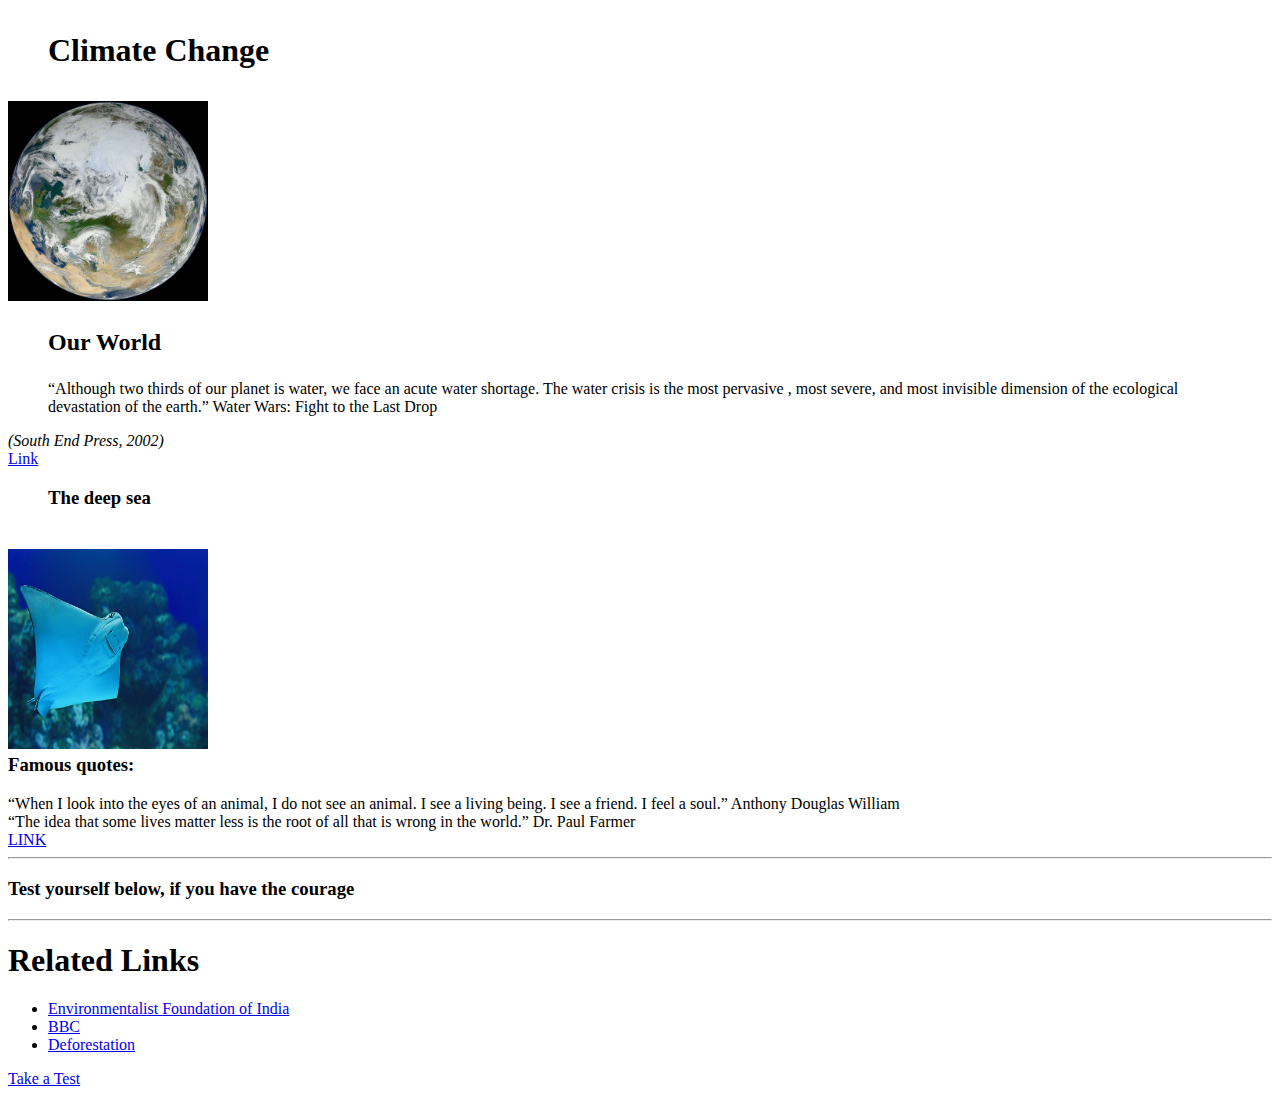
==== index.html @ 7e5cb69e "Add files via upload" ====
<!DOCTYPE html>
<html>
<head> 
<title>
  My New Trinkets</title>
</head>

<body>
<h1> <blockquote>Climate Change</blockquote></h1>
  <img src="1024px-Arctic_from_low_orbiting_satellite_Suomi_NPP.jpg" width=200 height=200
  > 
  <h2><blockquote>Our World</blockquote></h2>
<p>
<blockquote>“Although two thirds of our planet is water, we face an acute water shortage. The water crisis is the most pervasive , most severe, and most invisible dimension of the ecological devastation of the earth.” Water Wars: Fight to the Last Drop</blockquote> <em>(South End Press, 2002)</em>
<br> <a href="https://www.greenmatters.com/p/best-quotes-from-greta-thunbergs-speech-to-the-house-of-parliament" target="_blank">Link</a>

<h3>
  <blockquote>The deep sea</blockquote> <br> 
  <img src="blue.jpg" height=200; width=200>
<br> 
Famous quotes:
</h3>
<P>
  <li>
    “When I look into the eyes of an animal, I do not see an animal. I see a living being. I see a friend. I feel a soul.” Anthony Douglas William
  </li>
  <li>
    “The idea that some lives matter less is the root of all that is wrong in the world.” Dr. Paul Farmer
 
  </li><a href="https://blog.wholesomeculture.com/24-amazing-quotes-about-being-plant-based-that-will-give-you-all-the-feels" target="_blank"  >LINK</a><br>
  <hr>
  <h3>
    Test yourself below, if you have the courage
    
  </h3>  <hr>
  <h1>Related Links</h1>
    <ul>
       <li><a href="https://indiaenvironment.org/">Environmentalist Foundation of India</a></li>
      <li><a href="https://www.bbcearth.com/5">BBC</a></li>
      <li><a href="https://www.worldwildlife.org/threats/deforestation-and-forest-degradation">Deforestation</a></li>
     
    </ul>
    
    
  
  <a href="test.html" target="_blank">Take a Test</a>

</body>
</html>
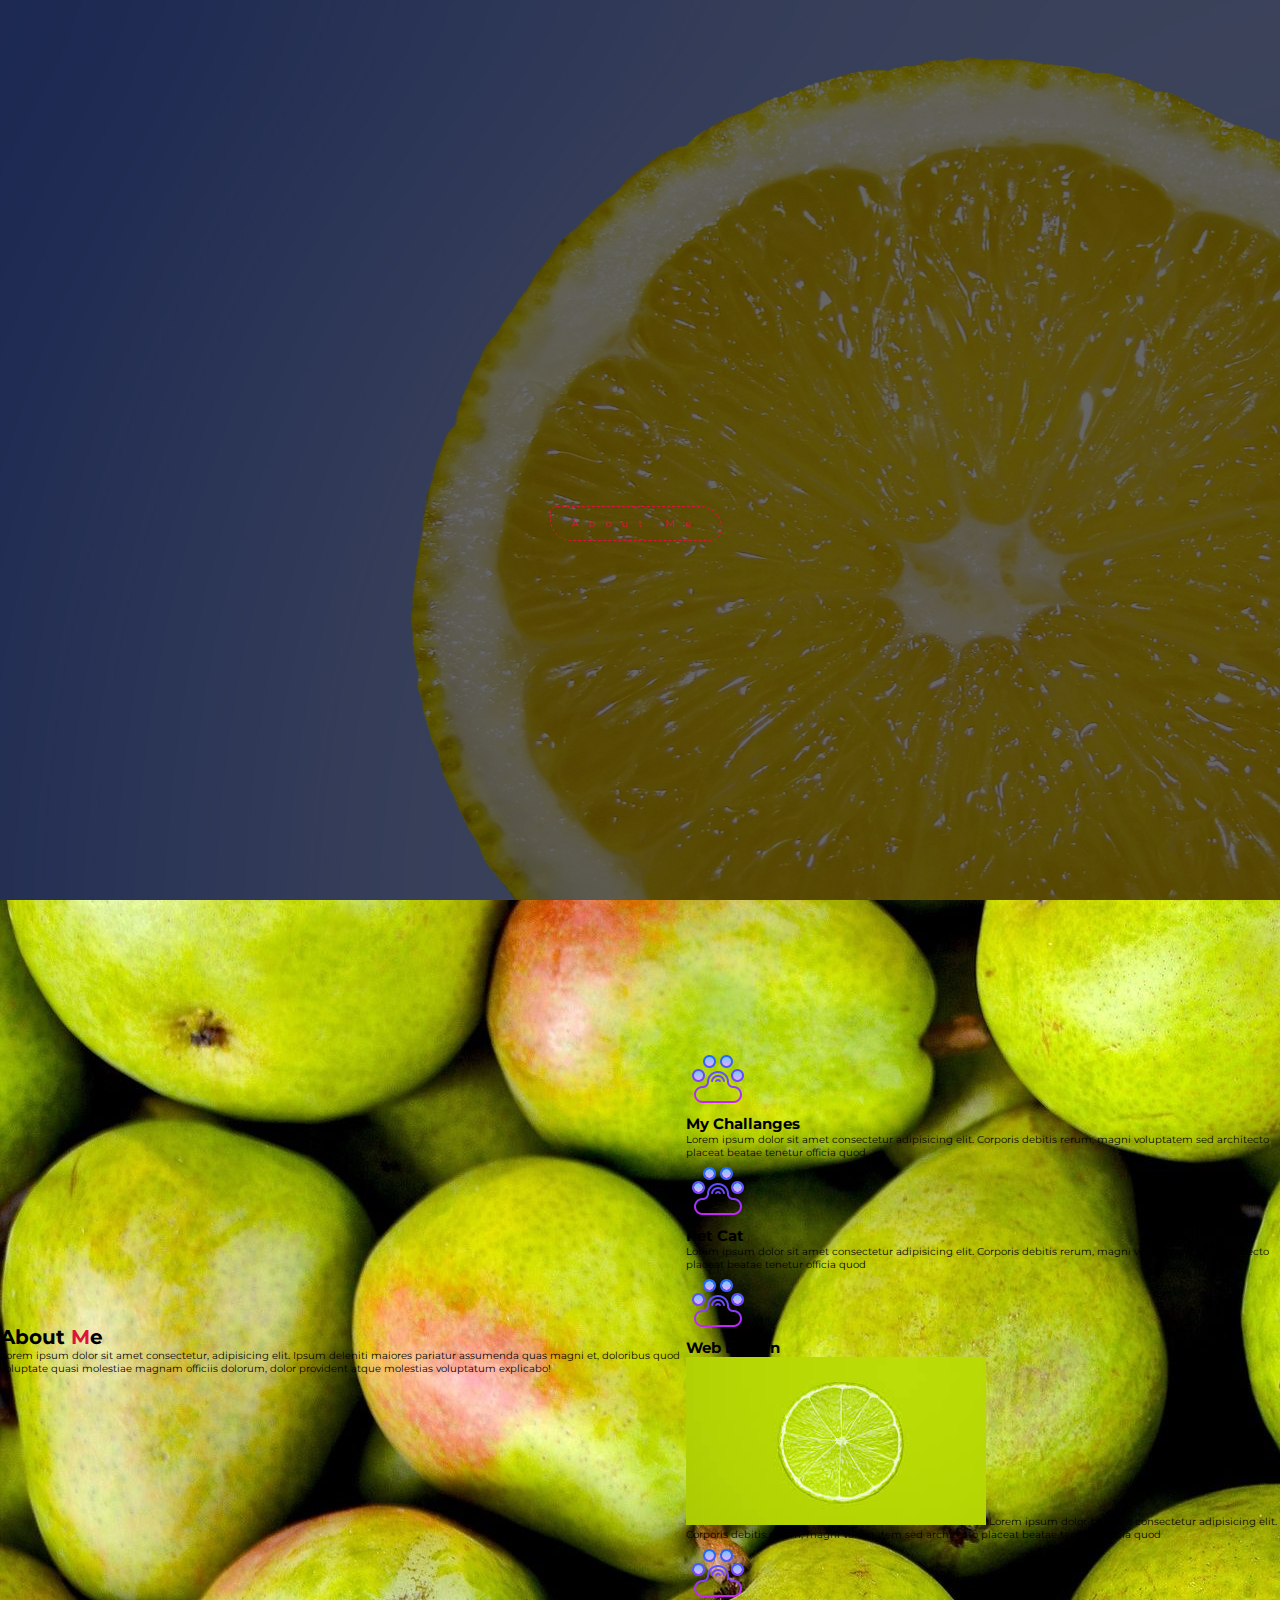
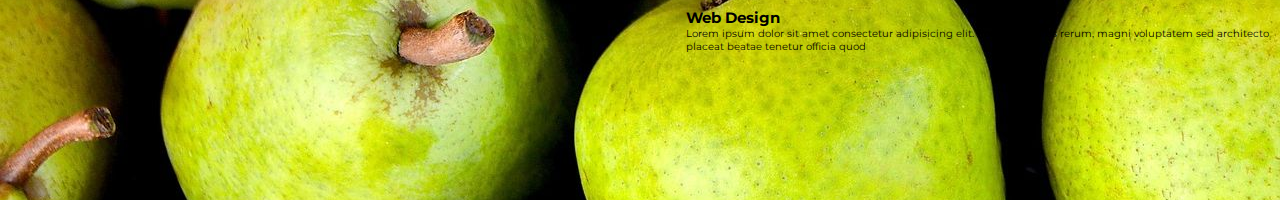
==== commit f35b2989: "test" ====
--- a/index.html
+++ b/index.html
@@ -1,49 +1,96 @@
 <!DOCTYPE html>
-<html>
-<head> 
-<title>
-  My New Trinkets</title>
-</head>
+<html lang="en">
+  <head>
+    <meta charset="UTF-8" />
+    <meta http-equiv="X-UA-Compatible" content="IE=edge" />
+    <meta name="viewport" content="width=device-width, initial-scale=1.0" />
 
-<body>
-<h1> <blockquote>Climate Change</blockquote></h1>
-  <img src="1024px-Arctic_from_low_orbiting_satellite_Suomi_NPP.jpg" width=200 height=200
-  > 
-  <h2><blockquote>Our World</blockquote></h2>
-<p>
-<blockquote>“Although two thirds of our planet is water, we face an acute water shortage. The water crisis is the most pervasive , most severe, and most invisible dimension of the ecological devastation of the earth.” Water Wars: Fight to the Last Drop</blockquote> <em>(South End Press, 2002)</em>
-<br> <a href="https://www.greenmatters.com/p/best-quotes-from-greta-thunbergs-speech-to-the-house-of-parliament" target="_blank">Link</a>
+    <!-- CSS style files  -->
+    <link rel="stylesheet" href="style.css " />
+    <link rel="stylesheet" href="/aboutMe.css" />
+    <!-- CSS style files  -->
+    <title>My Website</title>
+  </head>
+  <body>
+    <!-- my hero section-->
+    <section id="hero">
+      <div class="hero container">
+        <div>
+          <h1>
+            <em>Hello, <span></span> </em>
+          </h1>
+          <h1>my name is <span></span></h1>
+          <h1>Mohamed <span></span></h1>
+          <a href="#" type="button" class="cta">About Me</a>
+        </div>
+      </div>
+    </section>
+    <!--END my hero section-->
 
-<h3>
-  <blockquote>The deep sea</blockquote> <br> 
-  <img src="blue.jpg" height=200; width=200>
-<br> 
-Famous quotes:
-</h3>
-<P>
-  <li>
-    “When I look into the eyes of an animal, I do not see an animal. I see a living being. I see a friend. I feel a soul.” Anthony Douglas William
-  </li>
-  <li>
-    “The idea that some lives matter less is the root of all that is wrong in the world.” Dr. Paul Farmer
- 
-  </li><a href="https://blog.wholesomeculture.com/24-amazing-quotes-about-being-plant-based-that-will-give-you-all-the-feels" target="_blank"  >LINK</a><br>
-  <hr>
-  <h3>
-    Test yourself below, if you have the courage
-    
-  </h3>  <hr>
-  <h1>Related Links</h1>
-    <ul>
-       <li><a href="https://indiaenvironment.org/">Environmentalist Foundation of India</a></li>
-      <li><a href="https://www.bbcearth.com/5">BBC</a></li>
-      <li><a href="https://www.worldwildlife.org/threats/deforestation-and-forest-degradation">Deforestation</a></li>
-     
-    </ul>
-    
-    
-  
-  <a href="test.html" target="_blank">Take a Test</a>
+    <!-- About me section-->
+    <section id="allaboutme">
+      <div class="allaboutme container">
+        <div class="service-top">
+          <h1 class="section-title">About <span>M</span>e</h1>
+          <p>
+            Lorem ipsum dolor sit amet consectetur, adipisicing elit. Ipsum
+            deleniti maiores pariatur assumenda quas magni et, doloribus quod
+            voluptate quasi molestiae magnam officiis dolorum, dolor provident
+            atque molestias voluptatum explicabo!
+          </p>
+        </div>
 
-</body>
-</html>+        <div class="service-bottom">
+          <div class="service-item">
+            <div class="icon">
+              <img src="/images/cat-footprint.png" />
+            </div>
+            <h2>My Challanges</h2>
+            <p>
+              Lorem ipsum dolor sit amet consectetur adipisicing elit. Corporis
+              debitis rerum, magni voluptatem sed architecto placeat beatae
+              tenetur officia quod
+            </p>
+          </div>
+          <div class="service-item">
+            <div class="icon">
+              <img src="/images/cat-footprint.png" />
+            </div>
+            <h2>Pet Cat</h2>
+            <p>
+              Lorem ipsum dolor sit amet consectetur adipisicing elit. Corporis
+              debitis rerum, magni voluptatem sed architecto placeat beatae
+              tenetur officia quod
+            </p>
+          </div>
+          <div class="service-item">
+            <div class="icon">
+              <img src="/images/cat-footprint.png" />
+            </div>
+            <h2>Web Design</h2>
+            <p>
+              <img src="/images/Lemon.jpg" alt="" />
+              Lorem ipsum dolor sit amet consectetur adipisicing elit. Corporis
+              debitis rerum, magni voluptatem sed architecto placeat beatae
+              tenetur officia quod
+            </p>
+          </div>
+          <div class="service-item">
+            <div class="icon">
+              <img src="/images/cat-footprint.png" />
+            </div>
+            <h2>Web Design</h2>
+            <p>
+              Lorem ipsum dolor sit amet consectetur adipisicing elit. Corporis
+              debitis rerum, magni voluptatem sed architecto placeat beatae
+              tenetur officia quod
+            </p>
+          </div>
+        </div>
+      </div>
+    </section>
+    <!-- End About me section-->
+
+    <script src="/app.js"></script>
+  </body>
+</html>
--- a/style.css
+++ b/style.css
@@ -0,0 +1,111 @@
+@import url('https://fonts.googleapis.com/css?family=Montserrat');
+
+/* setting all the values  */
+* {
+  padding: 0;
+  margin: 0;
+  background-origin: padding-box;
+}
+
+html {
+  font-size: 10px;
+  font-family: 'Montserrat', 'sans-serif';
+}
+a {
+  text-decoration: none;
+}
+
+.container {
+  min-height: 100vh;
+  width: 100%;
+  display: flex;
+  align-items: center;
+  justify-content: center;
+}
+
+/* my section */
+
+#hero {
+  background-image: url('/images/lemon_blue.jpg');
+  /* background-size: auto; */
+  /* background-size: cover; */
+  background-size: cover;
+
+  background-position: top center;
+  position: relative;
+  z-index: 1;
+}
+/* overlay., */
+#hero::after {
+  content: '';
+  position: absolute;
+  left: 0;
+  top: 0;
+  height: 100%;
+  width: 100%;
+  background-color: black;
+  opacity: 0.6;
+  z-index: -1;
+}
+#hero h1 {
+  display: block;
+  width: fit-content;
+  font-size: 4rem;
+  position: relative;
+
+  color: transparent;
+  animation: show_text 1s ease forwards;
+  animation-delay: 1.5s;
+}
+/* span color effect */
+#hero h1 span {
+  position: absolute;
+  top: 0;
+  left: 0;
+  height: 100%;
+  width: 0;
+  background-color: crimson;
+  animation: show_text_box 1.5s ease;
+  animation-delay: 0.5s;
+  border-radius: 4px 20px 4px;
+}
+/* END span color effect */
+
+#hero .cta {
+  display: inline-block;
+  padding: 10px 20px;
+  border-radius: 15px 50px 30px;
+  color: crimson;
+  background-color: transparent;
+  border: 1px dashed crimson;
+  letter-spacing: 1rem;
+  margin: 30px;
+  transition: all 0.3s ease;
+  transition-property: background-color, color;
+}
+#hero .cta:hover {
+  background-color: crimson;
+  color: white;
+  font-weight: 70;
+}
+
+/* END  my section * /
+
+/* span color effect keyframe */
+@keyframes show_text_box {
+  50% {
+    width: 100%;
+    left: 0;
+  }
+  100% {
+    width: 0;
+    left: 100%;
+  }
+}
+@keyframes show_text {
+  100% {
+    color: white;
+  }
+}
+
+/* END span color effect keyframe */
--- a/aboutMe.css
+++ b/aboutMe.css
@@ -0,0 +1,7 @@
+.section-title span {
+  color: crimson;
+}
+
+#allaboutme {
+  background-image: url(/images/pear.jpg);
+}
